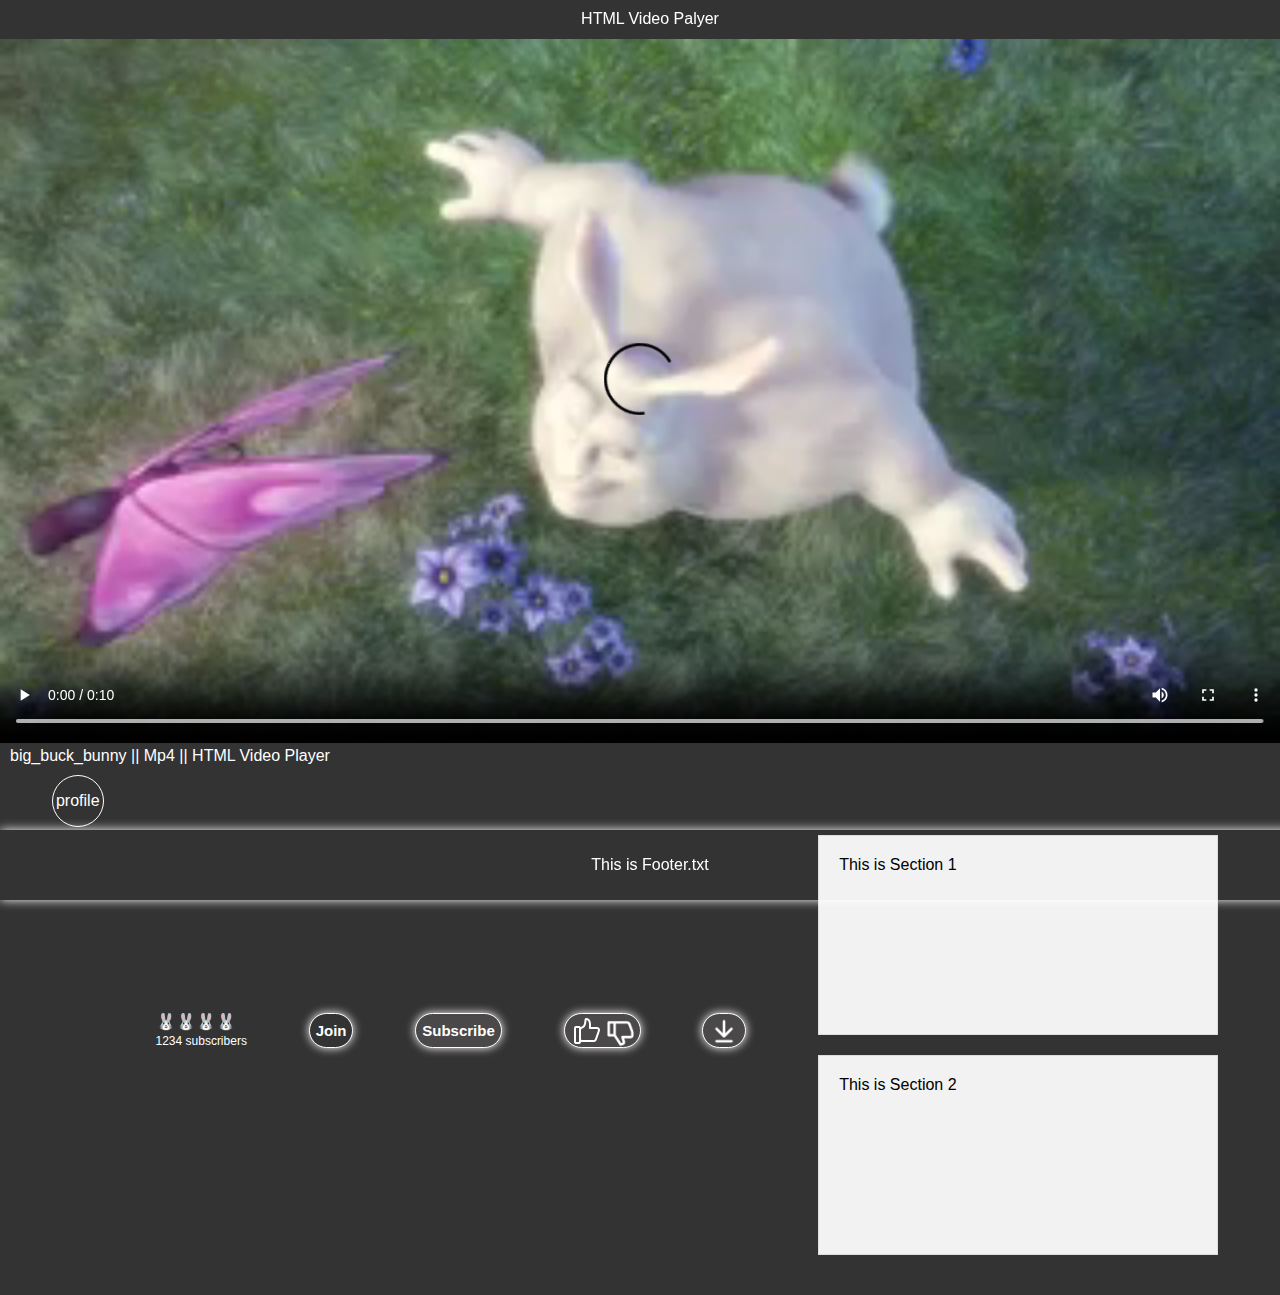
==== vdo_player/index.html @ 0d85a7cc "Doc. completed" ====
<!DOCTYPE html>
<html lang="en">

<head>
    <meta charset="UTF-8">
    <meta name="viewport" content="width=100%, initial-scale=1.0">
    <title>videoPlayer</title>
    <link rel="stylesheet" href="/vdo_player/style.css">
</head>

<body>

    <header>HTML Video Palyer</header>

    <div class="vdo_container">
        <video width="100%" height="100%" controls>
            <source src="../vdo_player/assets/big_buck_bunny.mp4" type="video/mp4">
            <source src="../vdo_player/assets/big_buck_bunny.ogg" type="video/ogg">
            Your browser does not support the video tag.
        </video>

    </div>
    <span class="title_txt">big_buck_bunny || Mp4 || HTML Video Player</span>
    <div class="row_container">
       
        <div class="profile">
            profile
            <!-- <img src="/vdo_player/assets/Big_buck_bunny.webp" height="50px"> -->
        </div>
        <div class="profile_dsp">
            <span class="profile_title_txt">🐰🐰🐰🐰</span>
        
            <span class="profile_subtitle_txt">1234 subscribers</span>
        </div>
        <button class="join_button">Join</button>
        <button type="button submit">Subscribe</button>
        <button type="button submit">
            <img src="/vdo_player/assets/icons/like.png">
            <!-- <div style="border: 0.5px solid ;height: 20px; width: 0px;"></div> -->
            <img src="/vdo_player/assets/icons/dislike.png" height="27">
        </button>
        <button type="button submit">
            <img src="/vdo_player/assets/icons/download.png" height="30">
            <!-- <div style="border: 0.5px solid ;height: 20px; width: 0px;"></div> -->
            <!-- <img src="/vdo_player/assets/icons/save.png" height="25"> -->

      </button>
      <main>
<section>
    This is Section 1
</section>
<section>This is Section 2</section>
      </main>
     
        <!-- <button>Like</button>
        <button>Dislike</button>
        <button>Share</button>
        <button>Save</button>
        <button>Download</button> -->


       

    </div>
    <footer>
        <p>This is Footer.txt</p>
    </footer>
</body>

</html>
---- vdo_player/style.css ----
body {
     margin: 0;
     padding: 0;
     font-family: Arial, Helvetica, sans-serif;
     background-color: #333;

 }

 header {
     /* background-color: #333; */
     color: #fff;
     padding: 10px;
     text-align: center;
     position: fixed;
     top: 0;
     width: 100%;
     /* box-shadow: 0 0 10px #fff; */
     /* box-shadow: #fff; */
 }

 .vdo_container {
     margin-top: 39px;
     width: 100%;
     height: 100%;

     /* padding: 2px; */
 }

 .row_container {
     display: flex;
     flex-direction: row;
     flex-wrap: wrap;
     justify-content: space-evenly;
     width: 100%;
     height: 100%;
     /* background-color: #333; */
 }

 button {
     /* width: 100px; */
     height: 35px;
     background-color: rgb(74, 72, 72);
     border: 0.5px solid #fff;
     outline: none;
     /* cursor: pointer; */
     margin: 10px;
     border-radius: 25px;
     box-shadow: 0 0 10px #fff;
     color: #fff;
     font-size: 15px;
     font-weight: bold;
     align-self: center;
 }

 .join_button {
     /* width: 100px; */
     height: 35px;
     background-color: #333;
     border: 0.5px solid #fff;
     outline: none;
     /* cursor: pointer; */
     margin: 10px;
     border-radius: 30px;
     box-shadow: 0 0 10px #fff;
     color: #fff;
     font-size: 15px;
     font-weight: bold;
     align-self: center;
 }

 .profile {
     width: 50px;
     height: 50px;
     text-align: center;
     line-height: 50px;
     background-color: #333;
     border: 0.5px solid #fff;
     outline: none;
     /* cursor: pointer; */
     margin: 10px;
     border-radius: 50%;
     /* box-shadow: 0 0 10px #fff; */
     color: #fff;
     /* font-size: 20px; */
 }

 .title_txt {
     color: #fff;
     margin: 10px;
 }

 footer {
     position: fixed;
     bottom: 0;
     width: 100%;
     box-shadow: 0 0 10px #fff;
     /* background-color: #333; */
     color: #fff;
     text-align: center;
     padding: 10px;
 }

 .profile_title_txt {
     text-align: left;
     color: #fff;
     align-self: center;
     display: block;
     /* margin-bottom: 10px; */
     /* display: inline-block; */


     /* margin: 10px; */
 }

 .profile_subtitle_txt {
     color: #fff;
     align-self: center;
     font-size: 12px;
     display: inline-block;
     margin-right: 10px;

     /* margin: 10px; */
 }

 .profile_dsp {
     text-align: center;
     align-self: center;

     /* margin: 10px; */
 }

 /* .icon{
    align-self: center;
 } */
 main {
     margin-top: 50px;
     padding: 20px;
 }
 section {
     margin-bottom: 20px;
     height: 200px;
     width: 400px;
     /* width: 100%; */
     background-color: #f2f2f2;
     border: 1px solid #ddd;
     padding: 20px;
     box-sizing: border-box;
 }
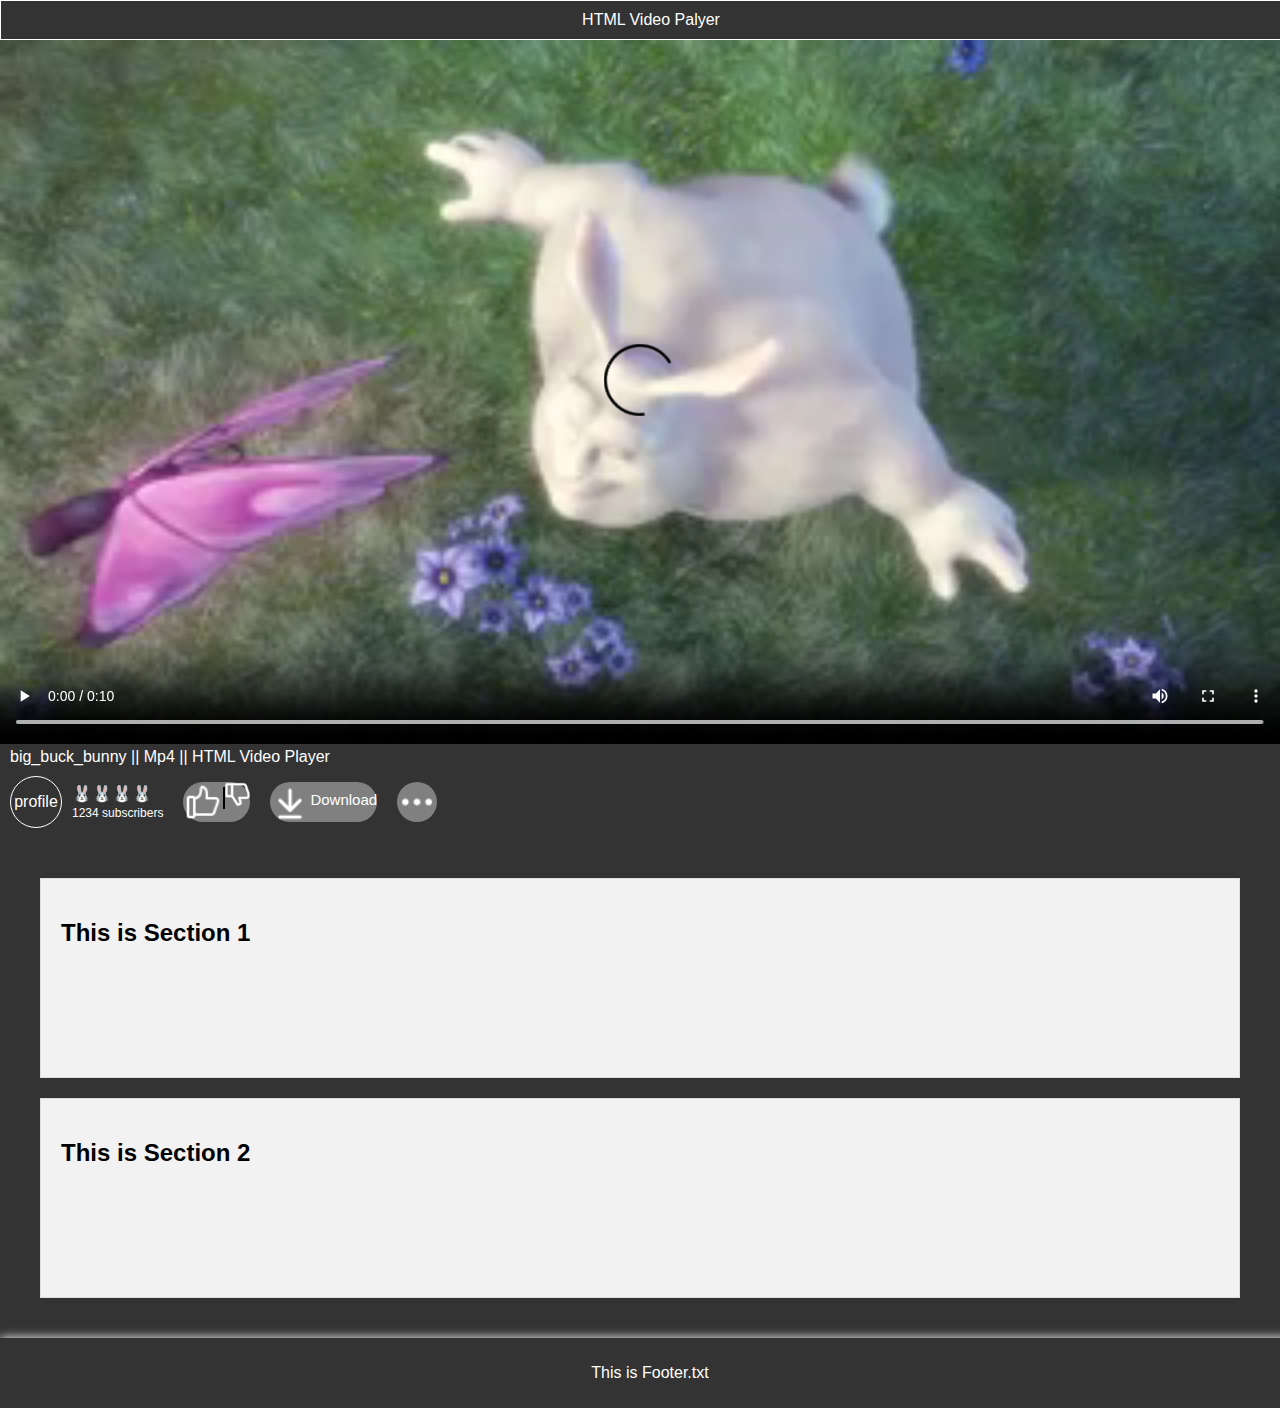
==== commit 634b1763: "issue resolved" ====
--- a/vdo_player/index.html
+++ b/vdo_player/index.html
@@ -2,66 +2,57 @@
 <html lang="en">
 
 <head>
-    <meta charset="UTF-8">
-    <meta name="viewport" content="width=100%, initial-scale=1.0">
+    <meta charset="UTF-8" />
+    <meta name="viewport" content="width=100%, initial-scale=1.0" />
     <title>videoPlayer</title>
-    <link rel="stylesheet" href="/vdo_player/style.css">
+    <link rel="stylesheet" href="/vdo_player/style.css" />
 </head>
 
 <body>
-
     <header>HTML Video Palyer</header>
-
+    <!-- THIS CONTANIER CONTAINS THE VIDEO PLAYER -->
     <div class="vdo_container">
-        <video width="100%" height="100%" controls>
-            <source src="../vdo_player/assets/big_buck_bunny.mp4" type="video/mp4">
-            <source src="../vdo_player/assets/big_buck_bunny.ogg" type="video/ogg">
+        <video height="100%" width="100%" controls>
+            <source src="../vdo_player/assets/big_buck_bunny.mp4" type="video/mp4" />
+            <source src="../vdo_player/assets/big_buck_bunny.ogg" type="video/ogg" />
             Your browser does not support the video tag.
         </video>
-
     </div>
     <span class="title_txt">big_buck_bunny || Mp4 || HTML Video Player</span>
+    <!-- THIS CONTAINS THE DESCRIPTION PART -->
     <div class="row_container">
-       
         <div class="profile">
             profile
             <!-- <img src="/vdo_player/assets/Big_buck_bunny.webp" height="50px"> -->
         </div>
         <div class="profile_dsp">
             <span class="profile_title_txt">🐰🐰🐰🐰</span>
-        
+
             <span class="profile_subtitle_txt">1234 subscribers</span>
         </div>
-        <button class="join_button">Join</button>
-        <button type="button submit">Subscribe</button>
-        <button type="button submit">
-            <img src="/vdo_player/assets/icons/like.png">
-            <!-- <div style="border: 0.5px solid ;height: 20px; width: 0px;"></div> -->
-            <img src="/vdo_player/assets/icons/dislike.png" height="27">
-        </button>
-        <button type="button submit">
-            <img src="/vdo_player/assets/icons/download.png" height="30">
-            <!-- <div style="border: 0.5px solid ;height: 20px; width: 0px;"></div> -->
-            <!-- <img src="/vdo_player/assets/icons/save.png" height="25"> -->
+        <div class="custom_button">
+            <img src="/vdo_player/assets/icons/like.png" alt="like" />
+            <div class="divider"></div>
+            <img src="/vdo_player/assets/icons/dislike.png" height="25" alt="disklike" />
+            <!-- <span class="custom_button_txt">Like</span> -->
+        </div>
+        <div class="custom_button">
+            <img src="/vdo_player/assets/icons/download.png" alt="download" />
+            <span>Download</span>
+        </div>
 
-      </button>
-      <main>
-<section>
-    This is Section 1
-</section>
-<section>This is Section 2</section>
-      </main>
-     
-        <!-- <button>Like</button>
-        <button>Dislike</button>
-        <button>Share</button>
-        <button>Save</button>
-        <button>Download</button> -->
-
-
-       
-
+        <div class="custom_button">
+            <img src="/vdo_player/assets/icons/more.png" alt="more" />
+        </div>
     </div>
+    <main>
+        <section>
+            <h2>This is Section 1</h2>
+        </section>
+        <section>
+            <h2>This is Section 2</h2>
+        </section>
+    </main>
     <footer>
         <p>This is Footer.txt</p>
     </footer>
--- a/vdo_player/style.css
+++ b/vdo_player/style.css
@@ -14,14 +14,20 @@
      position: fixed;
      top: 0;
      width: 100%;
+     border: 1px solid #fff;
+     background-color: #333;
      /* box-shadow: 0 0 10px #fff; */
      /* box-shadow: #fff; */
  }
 
  .vdo_container {
-     margin-top: 39px;
+    padding-top: 40px;
+     /* margin-top: 50px; */
+     margin: 0 auto;
      width: 100%;
      height: 100%;
+     max-width: 1320px;
+      align-items: center;  
 
      /* padding: 2px; */
  }
@@ -30,38 +36,37 @@
      display: flex;
      flex-direction: row;
      flex-wrap: wrap;
-     justify-content: space-evenly;
+     /* justify-content: space-evenly; */
      width: 100%;
      height: 100%;
      /* background-color: #333; */
  }
 
- button {
-     /* width: 100px; */
+ /* .custom_button {
+     width: 100px;
      height: 35px;
-     background-color: rgb(74, 72, 72);
-     border: 0.5px solid #fff;
+     background-color: #333;
+     border: 0.5px solid;
      outline: none;
-     /* cursor: pointer; */
-     margin: 10px;
-     border-radius: 25px;
-     box-shadow: 0 0 10px #fff;
+    
+     border-radius: 50%;
+
      color: #fff;
      font-size: 15px;
-     font-weight: bold;
-     align-self: center;
- }
+     line-height: 35px;
+    
+ } */
 
  .join_button {
      /* width: 100px; */
      height: 35px;
      background-color: #333;
-     border: 0.5px solid #fff;
-     outline: none;
+     /* border: 0.5px solid #333; */
+     /* outline: none; */
      /* cursor: pointer; */
-     margin: 10px;
+     /* margin: 10px; */
      border-radius: 30px;
-     box-shadow: 0 0 10px #fff;
+     /* box-shadow: 0 0 10px #fff; */
      color: #fff;
      font-size: 15px;
      font-weight: bold;
@@ -90,12 +95,13 @@
  }
 
  footer {
-     position: fixed;
+     /* position: fixed; */
      bottom: 0;
      width: 100%;
      box-shadow: 0 0 10px #fff;
      /* background-color: #333; */
      color: #fff;
+     background-color: #333;
      text-align: center;
      padding: 10px;
  }
@@ -133,16 +139,51 @@
     align-self: center;
  } */
  main {
-     margin-top: 50px;
+     /* margin-top: 50px; */
      padding: 20px;
  }
+
  section {
-     margin-bottom: 20px;
+     margin: 20px;
      height: 200px;
-     width: 400px;
+     /* width: 400px; */
      /* width: 100%; */
      background-color: #f2f2f2;
      border: 1px solid #ddd;
      padding: 20px;
      box-sizing: border-box;
- }+ }
+ .custom_button{
+        /* width: 100px; */
+        display: inline-flex;
+        flex-direction: row;
+        /* justify-content: space-evenly; */
+        /* padding: 5px; */
+        height: 40px;
+        background-color: grey;
+        /* border: 0.5px solid; */
+        outline: none;
+        /* cursor: pointer; */
+        margin: 10px;
+        border-radius: 30px;
+        /* box-shadow: 0 0 10px #fff; */
+        color: #fff;
+        font-size: 15px;
+        line-height: 35px;
+        text-align: center;
+        align-self: center;
+        /* padding-inline: 10px; */
+ }
+    .custom_button:hover{
+        background-color: #333;
+        border:1px solid #ddd;
+    }
+    .divider{
+        /* width: 100%; */
+        /* padding-top: 50px; */
+        margin-top: 5px;
+        height: 20px;
+        border: 0.5px solid black;
+        /* padding-inline: 10px; */
+        /* background-color:blue; */
+    }